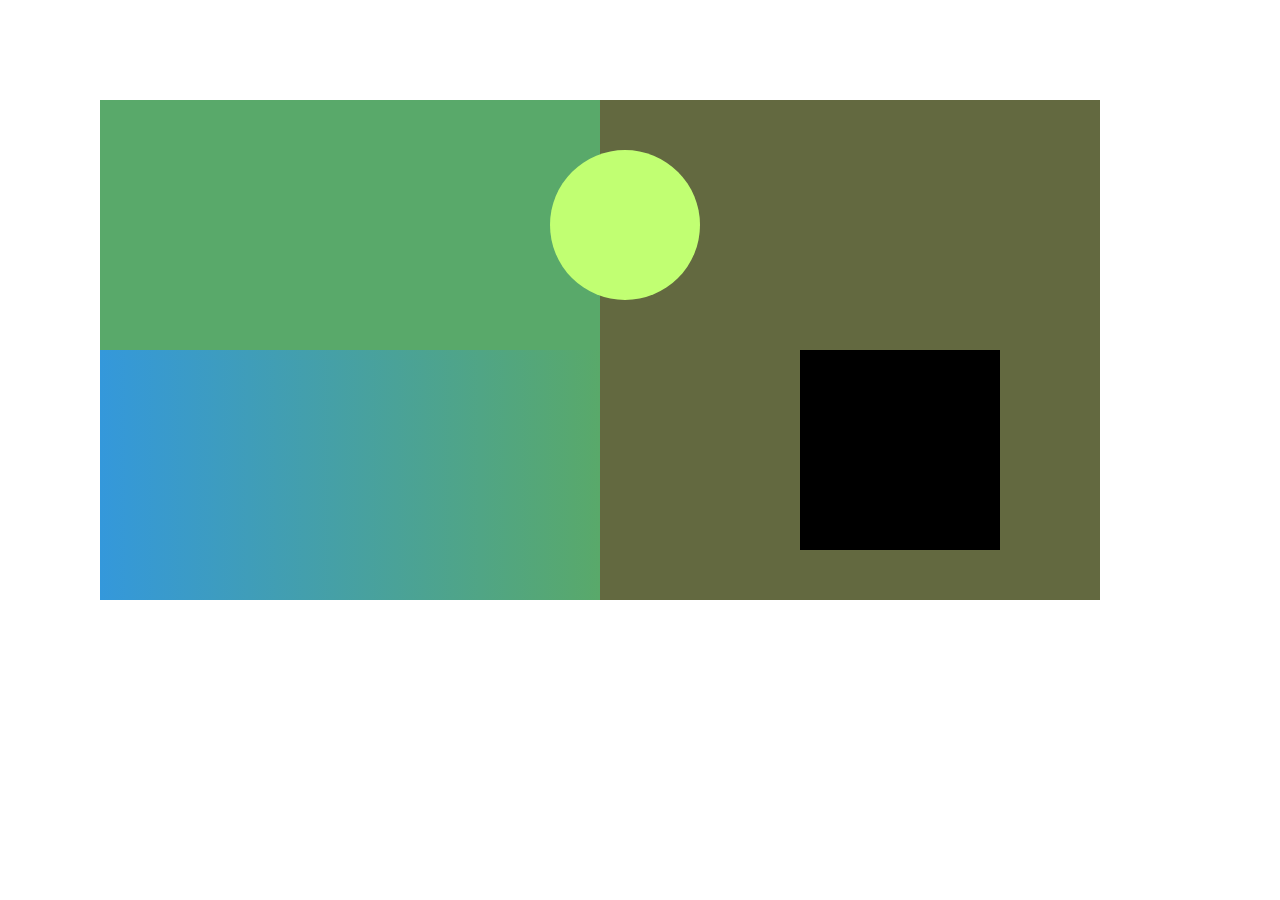
==== position.html @ 866009c0 "<add a commit message here>" ====
<!DOCTYPE html>
<html lang="en">
<head>
    <meta charset="UTF-8">
    <meta name="viewport" content="width=device-width, initial-scale=1.0">
    <title>Position</title>
    <style>
        body {
            margin: 100px;
        }
        
.main-box {
 height: 500px;
 width: 1000px;
 background-color: #636940;
 position: relative;
 

}
.upper-box{
    height: 250px;
    width: 500px;
    background-color: #59A96A;
    
}
.lower-box{
    height: 250px;
    width: 500px;
    background: linear-gradient(to right, #3498db, #59A96A);
}
.cat-box {
    height: 200px;
    width: 200px;
    background-color: black;
    position: absolute;
    background-image: url('https://i.natgeofe.com/n/548467d8-c5f1-4551-9f58-6817a8d2c45e/NationalGeographic_2572187_square.jpg');
     background-size: cover;
margin-left: 700px;
   margin-top: 250px;
  
}
.circle{
    height: 150px;
    width: 150px;
    border-radius: 50%;
    background-color: #C1FF72;
    position: absolute;
    margin-left: 450px;
    margin-top: 50px;
}
    </style>
</head>
<body>
    <div class="main-box">
        <div class="cat-box"></div>
        <div class="circle"></div>
        <div class="upper-box"></div>
        <div class="lower-box"></div>
      
        
    </div>
</body>
</html>
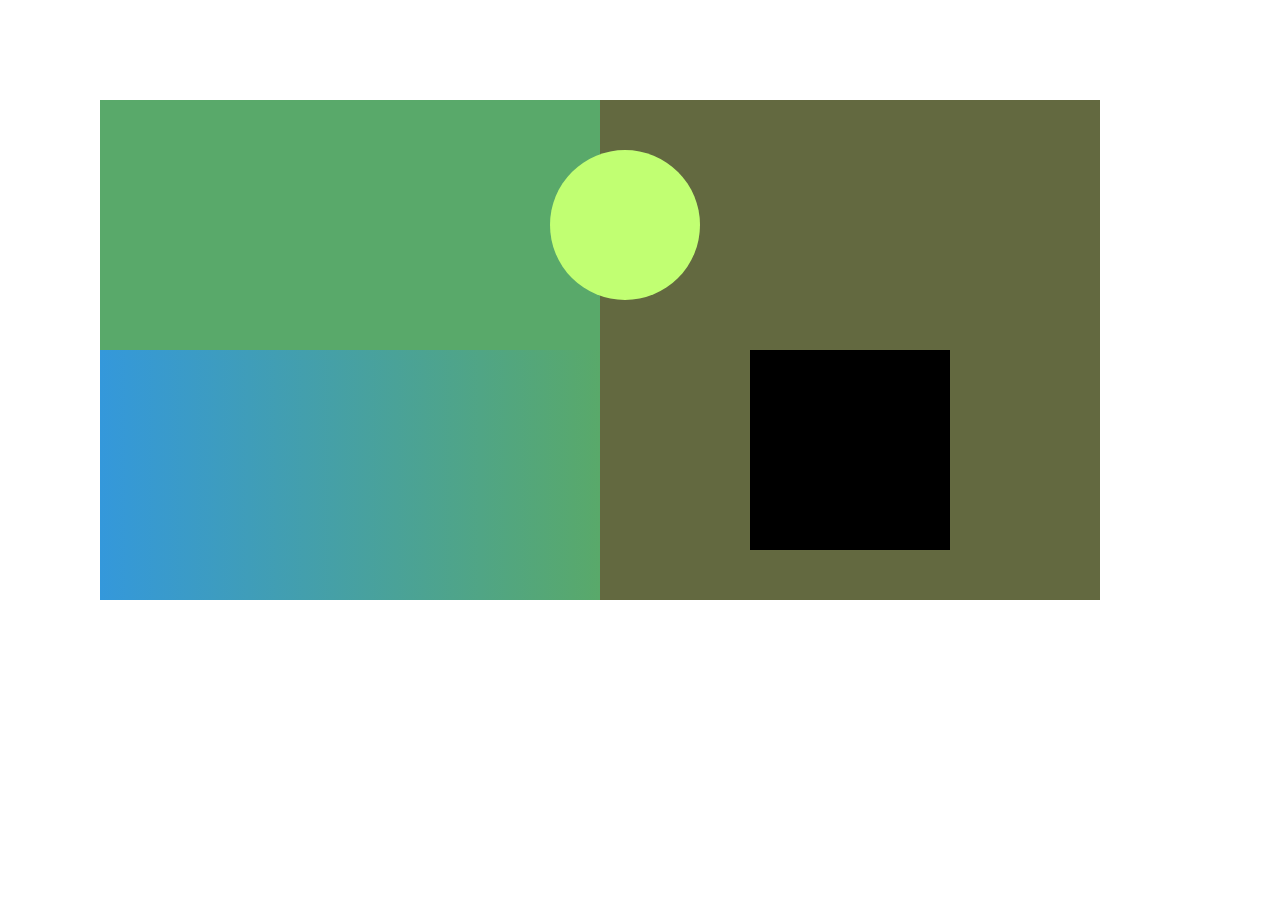
==== commit c36542e9: "new file" ====
--- a/position.html
+++ b/position.html
@@ -35,7 +35,7 @@
     position: absolute;
     background-image: url('https://i.natgeofe.com/n/548467d8-c5f1-4551-9f58-6817a8d2c45e/NationalGeographic_2572187_square.jpg');
      background-size: cover;
-margin-left: 700px;
+margin-left: 650px;
    margin-top: 250px;
   
 }
